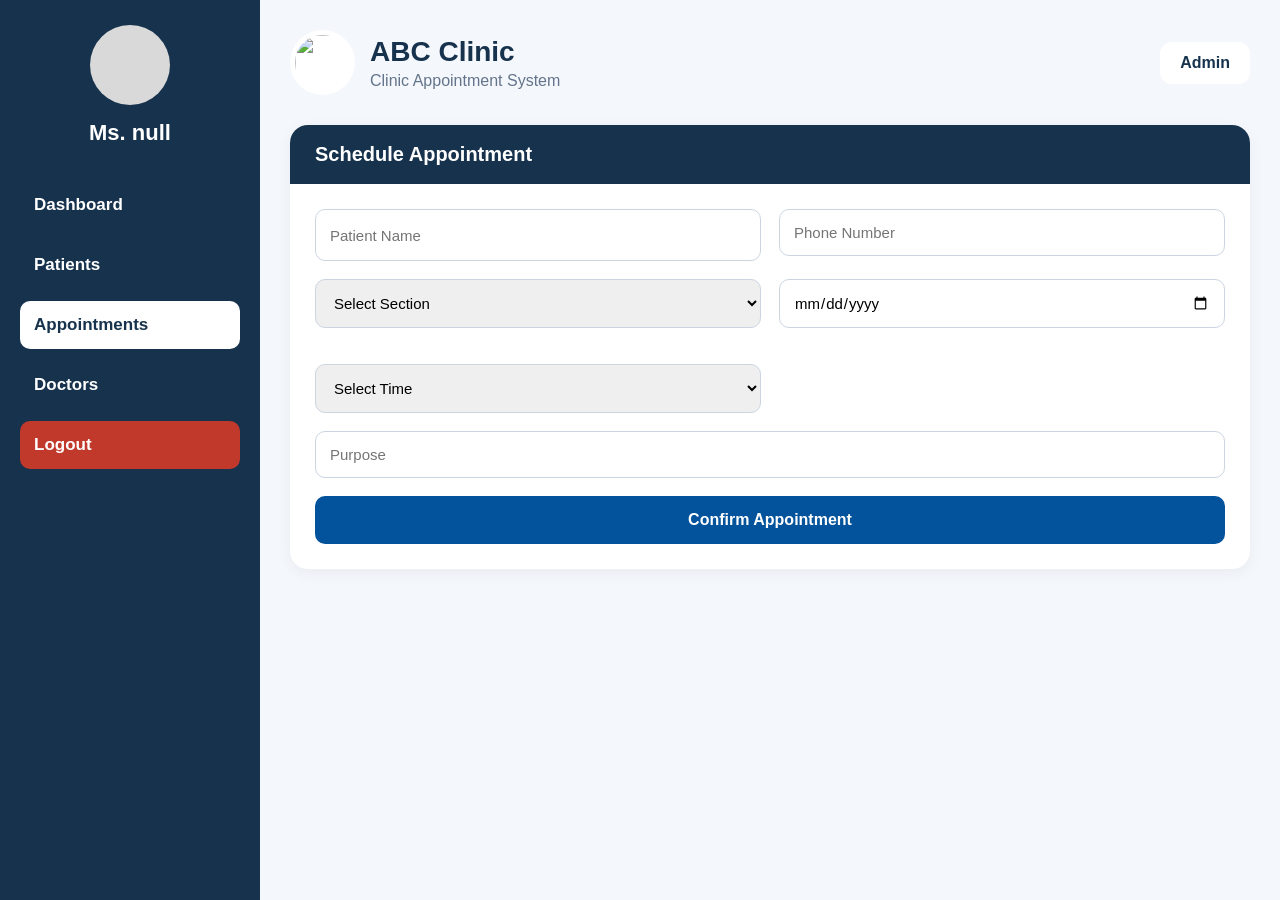
==== admin_appointment.html @ 51e7a0c5 "Clinic Website" ====
<!DOCTYPE html>
<html lang="en">
<head>
<meta charset="UTF-8">
<meta name="viewport" content="width=device-width, initial-scale=1.0">

<title>Appointments</title>

<link rel="stylesheet" href="admin_appointment.css">
</head>

<body>

<div class="dashboard-container">

    <!--Side Bar-->
    <aside class="sidebar">

        <div>

            <div class="sidebar-top">

                <div class="profile-circle"></div>

                <div class="profile-name">
                    <h2 id="doctorName"></h2>
                    <p id="doctorRole"></p>
                </div>

            </div>

            <nav class="sidebar-menu">

                <a href="admin_dashboard.html"
                    class="menu-item"
                    onclick="closeDropdown()">

                    Dashboard

                </a>

                <!--Patient-->
                <div class="dropdown">

                    <button class="menu-item dropdown-btn"
                        onclick="toggleDropdown()">

                        Patients

                    </button>

                    <div class="dropdown-content"
                        id="patientDropdown">

                        <a href="admin_registerPatient.html"
                            class="dropdown-item">

                            Register Patient

                        </a>

                        <a href="admin_patientRecord.html"
                            class="dropdown-item">

                            Search Patient Records

                        </a>

                    </div>

                </div>

                <a href="admin_appointment.html"
                    class="menu-item active"
                    onclick="closeDropdown()">

                    Appointments

                </a>

                <a href="#"
                    class="menu-item"
                    onclick="closeDropdown()">

                    Doctors

                </a>

                <a href="#"
                    class="menu-item logout-btn"
                    onclick="closeDropdown()">

                    Logout

                </a>

            </nav>

        </div>

    </aside>

    <!--Main content---------------------------->
    <main class="main-content">

        <header class="topbar">

            <div class="topbar-left">

                <img src="logo.png"
                    class="clinic-logo">

                <div class="clinic-text">

                    <h1>ABC Clinic</h1>
                    <p>Clinic Appointment System</p>

                </div>

            </div>

            <div class="admin-box">
                Admin
            </div>

        </header>

        <!--Form-->
        <section class="appointment-card">

            <div class="section-header">
                Schedule Appointment
            </div>

            <div class="appointment-body">

                <input id="patientName" placeholder="Patient Name">

                <!--phone number-->
                <div class="phone-wrapper">

                    <input
                        id="phone"
                        type="text"
                        placeholder="Phone Number"
                        maxlength="11"
                    >

                    <small id="phoneError"
                        class="error-text"></small>

                </div>

                <!--Select Section-->
                <select id="sectionSelect">

                    <option value="">
                        Select Section
                    </option>

                    <option value="general">
                        General Medicine
                    </option>

                    <option value="pedia">
                        Pediatrics
                    </option>

                    <option value="dental">
                        Dental
                    </option>

                </select>

                <input id="date" type="date">

                <!--Doctor cards-->
                <div id="doctorContainer"
                    class="doctor-container"></div>

                <!--Time-->
                <select id="time">
                    <option>Select Time</option>
                </select>

                <input id="purpose"
                    placeholder="Purpose">

                <button class="confirm-btn"
                    onclick="showReceipt()">

                    Confirm Appointment

                </button>

            </div>

        </section>

    </main>

</div>

<!--Receipt-->
<div class="receipt-card" id="receiptCard">

    <div class="receipt-body">

        <button class="close-x"
            onclick="closeReceipt()">
            ✖
        </button>

        <div class="section-header">
            Clinic Appointment
        </div>

        <p>
            <strong>Appointment No:</strong>
            A-1023
        </p>

        <p>
            <strong>Patient:</strong>
            <span id="rName"></span>
        </p>

        <p>
            <strong>Phone:</strong>
            <span id="rPhone"></span>
        </p>

        <p>
            <strong>Doctor:</strong>
            <span id="rDoctor"></span>
        </p>

        <p>
            <strong>Date:</strong>
            <span id="rDate"></span>
        </p>

        <p>
            <strong>Time:</strong>
            <span id="rTime"></span>
        </p>

        <p>
            <strong>Purpose:</strong>
            <span id="rPurpose"></span>
        </p>

        <div class="notice">
            Please arrive 15 minutes before your appointment.
        </div>

        <button class="print-btn"
            onclick="printReceipt()">
            Print Receipt
        </button>

    </div>

</div>

<script>

const dropdown =
document.getElementById("patientDropdown");

/*Dropdownn*/
function toggleDropdown(){
    dropdown.classList.toggle("show");
}

/*for close drop*/
function closeDropdown(){
    localStorage.setItem(
        "patientDropdown",
        "closed"
    );
}

window.onload = function(){

    if(localStorage.getItem(
        "patientDropdown"
    ) === "open"){

        dropdown.classList.add("show");
    }
}

/*Doctor Data*/
const doctorData = {

    general: [

        {
            name:"Dr. Arcenal",
            sched:"Mon - Wed | 9AM - 11AM",
            times:[
                "9:00 AM",
                "10:00 AM",
                "11:00 AM"
            ]
        },

        {
            name:"Dr. Bayani",
            sched:"Tue - Thu | 1PM - 4PM",
            times:[
                "1:00 PM",
                "2:00 PM",
                "3:00 PM"
            ]
        }
    ],

    pedia: [

        {
            name:"Dr. Garduque",
            sched:"Mon - Fri | 8AM - 12PM",
            times:[
                "8:00 AM",
                "9:00 AM",
                "10:00 AM"
            ]
        },

        {
            name:"Dr. Macas",
            sched:"Tue - Sat | 2PM - 5PM",
            times:[
                "2:00 PM",
                "3:00 PM",
                "4:00 PM"
            ]
        }
    ],

    dental: [

        {
            name:"Dr. Taroy",
            sched:"Mon - Sat | 10AM - 1PM",
            times:[
                "10:00 AM",
                "11:00 AM",
                "12:00 PM"
            ]
        },

        {
            name:"Dr. Tomadong",
            sched:"Wed - Fri | 1PM - 5PM",
            times:[
                "1:00 PM",
                "2:00 PM",
                "3:00 PM"
            ]
        }

    ]
};

const sectionSelect =
document.getElementById("sectionSelect");

const doctorContainer =
document.getElementById("doctorContainer");

const timeSelect =
document.getElementById("time");

let selectedDoctor = "";

/*Phone Validation*/
const phoneInput =
document.getElementById("phone");

const phoneError =
document.getElementById("phoneError");

phoneInput.addEventListener(
    "input",
    function(){

    /*ito yung para di gumana yung letters sa phone*/
    this.value =
    this.value.replace(/[^0-9]/g,'');

    /*naka limit na 11 digits lang*/
    if(this.value.length > 11){

        this.value =
        this.value.slice(0,11);
    }

    /*for error messages*/
    if(this.value.length === 0){

        phoneError.innerText = "";

    }
    else if(this.value.length < 11){

        phoneError.innerText =
        "Phone number must be 11 digits.";

    }
    else{

        phoneError.innerText = "";
    }

});


sectionSelect.addEventListener(
"change",
function(){

    doctorContainer.innerHTML = "";

    timeSelect.innerHTML =
    "<option>Select Time</option>";

    selectedDoctor = "";

    const selectedSection =
    this.value;

    if(!doctorData[selectedSection])
    return;

    doctorData[selectedSection]
    .forEach(doc => {

        const card =
        document.createElement("div");

        card.classList.add("doctor-card");

        card.innerHTML = `

            <div class="doctor-top">

                <div class="doctor-pic"></div>

                <div class="doctor-name">
                    ${doc.name}
                </div>

            </div>

            <div class="doctor-sched">
                ${doc.sched}
            </div>

        `;

        card.onclick = function(){

            document
            .querySelectorAll(
                ".doctor-card"
            )
            .forEach(c =>
                c.classList.remove("active")
            );

            card.classList.add("active");

            selectedDoctor = doc.name;

            timeSelect.innerHTML = "";

            doc.times.forEach(t => {

                const option =
                document.createElement("option");

                option.text = t;

                timeSelect.appendChild(option);

            });

        };

        doctorContainer
        .appendChild(card);

    });

});

/*Receipt------------------------------------*/
function showReceipt(){

    const phone =
    document.getElementById("phone").value;

    /*for phone*/
    if(phone.length !== 11){

        phoneError.innerText =
        "Phone number must be exactly 11 digits.";

        return;
    }

    /*Doctor check*/
    if(selectedDoctor === ""){

        alert("Please select a doctor.");
        return;
    }

    document.getElementById("rName").innerText =
        document.getElementById("patientName").value;

    document.getElementById("rPhone").innerText =
        phone;

    document.getElementById("rDoctor").innerText =
        selectedDoctor;

    document.getElementById("rDate").innerText =
        document.getElementById("date").value;

    document.getElementById("rTime").innerText =
        document.getElementById("time").value;

    document.getElementById("rPurpose").innerText =
        document.getElementById("purpose").value;

    document.getElementById("receiptCard")
    .style.display = "flex";
}

function closeReceipt(){

    document.getElementById("receiptCard")
    .style.display = "none";
}

/*For print*/
function printReceipt(){
    window.print();
}


const name = localStorage.getItem("loggedInUser");
const role = localStorage.getItem("userRole");

/* SIDEBAR NAME */
document.getElementById("doctorName").innerHTML =
    "Ms. " + name;

/* SIDEBAR ROLE */
document.getElementById("doctorRole").innerHTML =
    role;


</script>

</body>
</html>
---- admin_appointment.css ----
*{
    margin:0;
    padding:0;
    box-sizing:border-box;
    font-family:"Segoe UI", sans-serif;
}

body{
    background:#f4f7fb;
}

/*layout*/
.dashboard-container{
    display:flex;
    min-height:100vh;
}

/*Side bar-----------*/
.sidebar{
    width:260px;
    background:#17324d;
    color:white;
    padding:25px 20px;
    display:flex;
    flex-direction:column;
    justify-content:space-between;
}

.sidebar-top{
    text-align:center;
}

.profile-circle{
    width:80px;
    height:80px;
    border-radius:50%;
    background:#d9d9d9;
    margin:auto;
    margin-bottom:15px;
}

.profile-name h2{
    font-size:22px;
    margin-bottom:5px;
}

.profile-name p{
    color:#dbe7f3;
    font-size:14px;
}

/*Menu------------------*/
.sidebar-menu{
    margin-top:35px;
    display:flex;
    flex-direction:column;
    gap:12px;
}

.menu-item{
    text-decoration:none;
    color:white;
    padding:14px;
    border-radius:10px;
    transition:0.3s;
    display:block;
    border:none;
    background:none;
    width:100%;
    text-align:left;
    cursor:pointer;
    font-size:17px;
    font-weight:600;
}

.menu-item:hover{
    background:#244d75;
}

.menu-item.active{
    background:white;
    color:#17324d;
    font-weight:bold;
}

.logout-btn{
    background:#c0392b;
}

.logout-btn:hover{
    background:#962d22;
}

.dropdown-content{
    display:none;
    flex-direction:column;
    gap:8px;
    margin-top:8px;
    margin-left:10px;
}

.dropdown-content.show{
    display:flex;
}

.dropdown-item{
    background:#244d75;
    color:white;
    text-decoration:none;
    padding:12px;
    border-radius:8px;
}

.dropdown-item:hover{
    background:#2d5f91;
}

.main-content{
    flex:1;
    padding:30px;
}

.topbar{
    display:flex;
    justify-content:space-between;
    align-items:center;
    margin-bottom:30px;
}

.topbar-left{
    display:flex;
    align-items:center;
    gap:15px;
}

.clinic-logo{
    width:65px;
    height:65px;
    border-radius:50%;
    background:white;
    padding:5px;
}

.clinic-text h1{
    font-size:28px;
    color:#17324d;
}

.clinic-text p{
    color:#64748b;
    margin-top:4px;
}

.admin-box{
    background:white;
    padding:12px 20px;
    border-radius:12px;
    font-weight:600;
    color:#17324d;
}


.appointment-card{
    background:white;
    border-radius:18px;
    overflow:hidden;
    box-shadow:0 4px 15px rgba(0,0,0,0.05);
}

.section-header{
    background:#17324d;
    color:white;
    padding:18px 25px;
    font-size:20px;
    font-weight:600;
}

.appointment-body{
    padding:25px;
    display:grid;
    grid-template-columns:1fr 1fr;
    gap:18px;
}

.appointment-body input,
.appointment-body select{
    width:100%;
    padding:14px;
    border:1px solid #cbd5e1;
    border-radius:10px;
    font-size:15px;
    outline:none;
}

.appointment-body input:focus,
.appointment-body select:focus{
    border-color:#02529c;
}


.phone-wrapper{
    display:flex;
    flex-direction:column;
}

.error-text{
    color:#dc2626;
    font-size:12px;
    margin-top:5px;
}

/*Doctor Section---------------*/
.doctor-container{
    grid-column:span 2;
    display:flex;
    flex-wrap:wrap;
    gap:15px;
}

.doctor-card{
    width:220px;
    border:2px solid #17324d;
    border-radius:22px;
    padding:18px;
    cursor:pointer;
    transition:0.3s;
    background:white;
}

.doctor-card:hover{
    background:#f1f5f9;
}

.doctor-card.active{
    background:#17324d;
    color:white;
}

.doctor-top{
    display:flex;
    align-items:center;
    gap:12px;
    margin-bottom:10px;
}

.doctor-pic{
    width:55px;
    height:55px;
    border-radius:50%;
    background:#d9d9d9;
}

.doctor-name{
    font-weight:700;
}

.doctor-sched{
    font-size:13px;
    color:#475569;
}

.doctor-card.active .doctor-sched{
    color:#e2e8f0;
}

/*Button ng Schedule Appointment*/
#purpose,
.confirm-btn{
    grid-column:span 2;
}

.confirm-btn{
    padding:15px;
    background:#02529c;
    color:white;
    border:none;
    border-radius:10px;
    font-size:16px;
    font-weight:600;
    cursor:pointer;
}

.confirm-btn:hover{
    background:#013d75;
}

/*Receipt-----------------*/
.receipt-card{
    display:none;
    position:fixed;
    top:0;
    left:0;
    width:100%;
    height:100%;
    background:rgba(0,0,0,0.55);
    justify-content:center;
    align-items:center;
}

.receipt-body{
    background:white;
    width:420px;
    border-radius:16px;
    padding-bottom:20px;
    position:relative;
}

.receipt-body p{
    padding:0 25px;
    margin:12px 0;
}

/*yung ekis sa may receipt*/
.close-x{
    position:absolute;
    top:12px;
    right:12px;
    width:30px;
    height:30px;
    border:none;
    border-radius:50%;
    background:red;
    color:white;
    cursor:pointer;
}

.notice{
    margin:20px 25px 10px;
    padding:12px;
    background:#f8fafc;
    border-radius:10px;
    text-align:center;
    white-space:nowrap;
    font-size:13px;
}

/*for Print Button*/
.print-btn{
    width:calc(100% - 50px);
    margin:10px 25px 0;
    padding:14px;
    border:none;
    border-radius:10px;
    background:#02529c;
    color:white;
    cursor:pointer;
}

.print-btn:hover{
    background:#013d75;
}


@media print{

    @page{
        size: 80mm auto;
        margin: 0;
    }

    html, body{
        margin:0;
        padding:0;
        background:white;
    }

    body *{
        visibility:hidden;
    }

    /*Show only receipt*/
    .receipt-body,
    .receipt-body *{
        visibility:visible;
    }

    .receipt-body{
        position:absolute;
        top:0;
        left:0;

        width:72mm;
        padding:10px;
        margin:0;

        background:white;
        box-shadow:none;
        border-radius:0;

        display:block;
    }

    .receipt-body .section-header{
        background:none;
        color:black;
        text-align:center;
        font-size:18px;
        font-weight:bold;
        margin-bottom:10px;
        padding:0;
    }

    .receipt-body p{
        margin:6px 0;
        font-size:12px;
        color:black;
        line-height:1.3;
    }

    .notice{
        margin-top:10px;
        font-size:11px;
        text-align:center;
        color:black;
        padding:0;
        background:none;
    }

    .print-btn,
    .close-x{
        display:none;
    }

    .receipt-card{
        position:static !important;
        background:white !important;
    }
}

/*Responsive*/
@media(max-width:900px){

    .dashboard-container{
        flex-direction:column;
    }

    .sidebar{
        width:100%;
    }

    .appointment-body{
        grid-template-columns:1fr;
    }

    #purpose,
    .confirm-btn{
        grid-column:span 1;
    }

    .topbar{
        flex-direction:column;
        align-items:flex-start;
        gap:15px;
    }
}
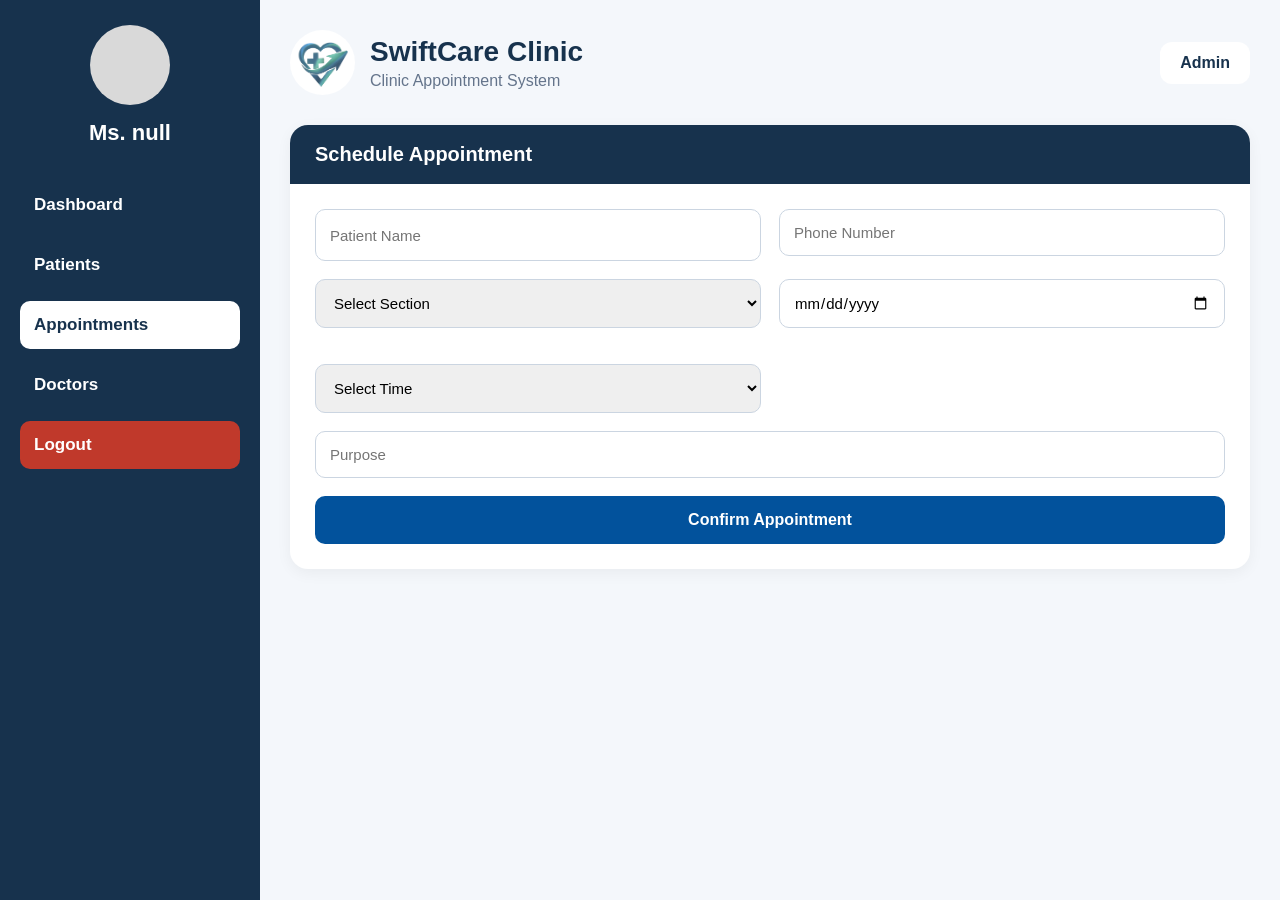
==== commit 7b807a58: "with pic and name" ====
--- a/admin_appointment.html
+++ b/admin_appointment.html
@@ -86,7 +86,7 @@
 
                 </a>
 
-                <a href="#"
+                <a href="index.html"
                     class="menu-item logout-btn"
                     onclick="closeDropdown()">
 
@@ -107,12 +107,12 @@
 
             <div class="topbar-left">
 
-                <img src="logo.png"
+                <img src="logo.jpg"
                     class="clinic-logo">
 
                 <div class="clinic-text">
 
-                    <h1>ABC Clinic</h1>
+                    <h1>SwiftCare Clinic</h1>
                     <p>Clinic Appointment System</p>
 
                 </div>
